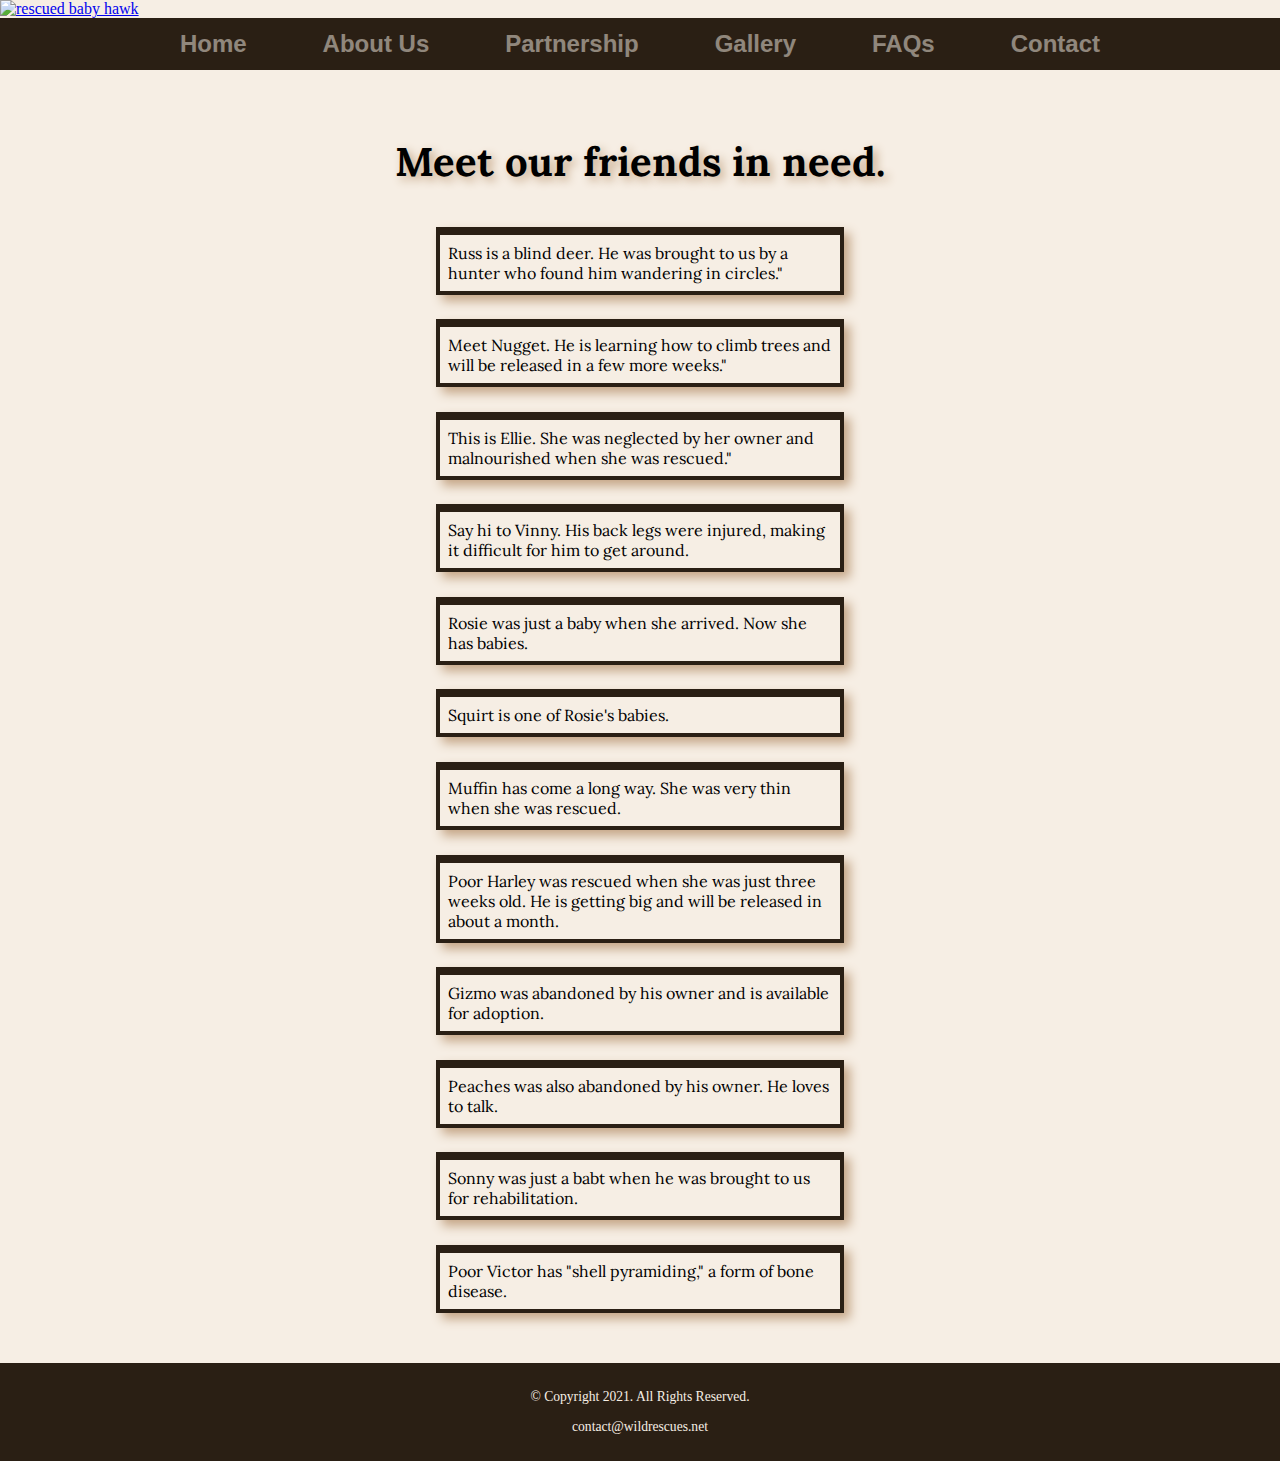
==== gallery.html @ 2ba4e26c "Followed Book Instructions" ====
<!DOCTYPE html>
<!-- 
	Student Name: Katie Lininger
	File Name: gallery.html
	Today's Date: September 4, 2024
 -->
<html lang="en">
<head>
	<title><span class="icon">&#128062;</span>Wild Rescues: Gallery</title>
	<meta charset="utf-8">
    <link rel="stylesheet" href="css/styles.css">
    <meta name="viewport" content="width=device-width, initial-scale=1.0">
    <link href="https://fonts.googleapis.com/css?family=Emblema+One%7cLora&display=swap" rel="stylesheet">
    <link rel="shortcut icon" href="images/favicon.ico">
    <link rel="icon" type="image/png" sizes="32x32" href="images/favicon-32.png">
    <link rel="apple-touch-icon" sizes="180x180" href="images/apple-touch-icon.png">
    <link rel="icon" sizes="192x192" href="images/android-chrome-192.png">
</head>
<body>

    <div id="wrapper">
    
        <header>
            <div class="tab-desk">
              <a href="index.html"><img src="images/baby-hawk.jpg" alt="rescued baby hawk"></a>
            </div>
            <div class="mobile">
                <h1>&#128062; Wild Rescues</h1>
                <h3>Rescue. Rehabilitate. Release.</h3>
            </div>
        </header>

        <nav>
            <ul>
                <li><a href="index.html">Home</a></li>  
                <li><a href="about.html">About Us</a></li> 
                <li><a href="partnership.html">Partnership</a></li> 
                <li><a href="gallery.html">Gallery</a></li> 
                <li><a href="faqs.html">FAQs</a></li> 
                <li><a href="contact.html">Contact</a></li>
            </ul>
        </nav>

        <!-- Use the main area to add the main content to the webpage -->
        <main>
            
                <aside class="grid">
                    <p>Meet our friends in need.</p>
                </aside>
            
            <figure><!-- Figure Element 1 -->
                <a href="images/blind-deer.jpg" alt="blind deer"></a>
                <figcaption class="pic-text">Russ is a blind deer. He was brought to us by a hunter who found him wandering in circles."</figcaption>
            </figure>
            
            <figure><!-- Figure Element 2 -->
                <a href="images/baby-squirrel.jpg" alt="baby squirrel on a tree"></a>
                <figcaption class="pic-text">Meet Nugget. He is learning how to climb trees and will be released in a few more weeks."</figcaption>
            </figure>
            
            <figure><!-- Figure Element 3 -->
                <a href="images/cow.jpg" alt="face of a cow"></a>
                <figcaption class="pic-text">This is Ellie. She was neglected by her owner and malnourished when she was rescued."</figcaption>
            </figure>
            
            <figure><!-- Figure Element 4 -->
                <a href="images/goat.jpg" alt="goat laying in the grass"></a>
                <figcaption class="pic-text">Say hi to Vinny. His back legs were injured, making it difficult for him to get around.</figcaption>
            </figure>
                
            <figure><!-- Figure Element 5 -->
                <a href="images/pig.jpg" alt="pig standing"></a>
                <figcaption class="pic-text">Rosie was just a baby when she arrived. Now she has babies.</figcaption>
            </figure>
            
            <figure><!-- Figure Element 6 -->
                <a href="images/baby-pig.jpg" alt="pig standing"></a>
                <figcaption class="pic-text">Squirt is one of Rosie's babies.</figcaption>
            </figure>
            
            <figure><!-- Figure Element 7 -->
                <a href="images/horse.jpg" alt="face of a horse"></a>
                <figcaption class="pic-text">Muffin has come a long way. She was very thin when she was rescued.</figcaption>
            </figure>
            
            <figure><!-- Figure Element 8 -->
                <a href="images/baby-hawk.jpg" alt="baby hawk"></a>
                <figcaption class="pic-text">Poor Harley was rescued when she was just three weeks old. He is getting big and will be released in about a month.</figcaption>
            </figure>
            
            <figure><!-- Figure Element 9 -->
                <a href="images/bearded-dragon.jpg" alt="bearded dragon"></a>
                <figcaption class="pic-text">Gizmo was abandoned by his owner and is available for adoption.</figcaption>
            </figure>
            
            <figure><!-- Figure Element 10 -->
                <a href="images/bird.jpg" alt="cockatoo"></a>
                <figcaption class="pic-text">Peaches was also abandoned by his owner. He loves to talk.</figcaption>
            </figure>
            
            <figure><!-- Figure Element 11 -->
                <a href="images/hedgehog.jpg" alt="hedgehog"></a>
                <figcaption class="pic-text">Sonny was just a babt when he was brought to us for rehabilitation.</figcaption>
            </figure>
            
            <figure><!-- Figure Element 12 -->
                <a href="images/tortoise-pyramid.jpg" alt="tortoise with shell pyramiding"></a>
                <figcaption class="pic-text">Poor Victor has "shell pyramiding," a form of bone disease.</figcaption>
            </figure>
        </main>

        <footer>
            <p>&copy; Copyright 2021. All Rights Reserved.</p>
            <p><a href="mailto:contact@wildrescues.net">contact@wildrescues.net</a></p>
        </footer>
        
    </div>
	
</body>
</html>
---- css/styles.css ----
/*
Author: Katie Lininger
Date: 06/04/2024
File Name: styles.css
*/

/* CSS Reset */
body, header, nav, main, footer, img, h1, h3, ul,  aside, figure, figcaption {
    margin: 0;
    padding: 0;
    border: 0;
}

/* Style rules for body and images */
body {
    background-color: #f6eee4;
}

img {
    max-width: 100%;
    display: block;
}

/* Style rules for mobile viewport */

/* Style rule show mobile class and hide tab-desk class */
.mobile {
    display: block;
}

.tab-desk {
    display: none;
}

/* Style rules for header area */
.mobile h1, .mobile h3 {
    padding: 2%;
    text-align: center;
}

.mobile h1 {
    font-family: 'Emblema One', cursive;
}

.mobile h3 {
    font-family: 'Lora', serif;
}

/* Style rules for navigation area */
nav {
    background-color: #2a1f14;
}

nav ul {
    list-style-type: none;
    text-align: center;
}

nav li {
    display: block;
    font-size: 1.5em;
    font-family: Geneva, Arial, sans-serif;
    font-weight: bold;
    border-top: 0.5px solid #f6eee4;
}

nav li a {
    display: block;
    color: #f6eee4;
    padding: 0.5em 2em;
    text-decoration: none;
}

/* Style rules for main content */
main {
    padding: 2%;
    font-family: 'Lora', serif;
}

main p {
    font-size: 1.25em;
}

main h3 {
    padding-top: 2%;
}

main ul {
    list-style-type: square;
}

.link {
    color: #4d3319;
    text-decoration: none;
    font-weight: bold;
    font-style: italic;
}

.action {
    font-size: 1.75em;
    font-weight: bold;
    text-align: center;
}

.round {
    border-radius: 6px;
}

aside {
    text-align: center;
    font-size: 1.5em;
    font-weight: bold;
    text-shadow: 4px 4px 10px #c5a687;
}

figure {
    border: 4px solid #2a1f14;
    box-shadow: 6px 6px 10px #c5a687;
    max-width: 400px;
    margin: 2% auto;
}

figcaption {
    padding: 2%;
    border-top: 4px solid #2a1f14;
}

#info ul {
    margin-left: 10%;
}

#contact {
    text-align: center;
}

.tel-link {
    background-color: #2a1f14;
    padding: 2%;
    width: 80%;
    margin: 0 auto;
}

.tel-link a {
    color: #f6eee4;
    text-decoration: none;
    font-weight: bold;
}

/* Style rules for footer content */
footer {
    text-align: center;
    font-size: 0.85em;
    background-color: #2a1f14;
    color: #f6eee4;
    padding: 1% 0;
}

footer a {
    color: #f6eee4;
    text-decoration: none;
}

/* Media Query for Tablet Viewport */
@media screen and (min-width: 620px), print {
 
    /* Tablet Viewport: Show tab-desk class, hide mobile class */
    .tab-desk {
        display: block;
    }

    .mobile {
        display: none;
    }
    
    /* Tablet Viewport: Style rules for nav area */
    nav li {
        border-top: none;
        display: inline-block;
        font-size: 1.25em;
    }
    
    nav li a {
        padding: 0.5em;
        opacity: 0.5;
    }
    
    .grid {
        grid-template-columns: auto auto;
        grid-gap: 10px;
    }
    
    aside {
        grid-column: 1 / span 2;
    }
    
}

/* Media Query for Desktop Viewport */
@media screen and (min-width: 1000px), print {
    
    /* Desktop Viewport: Style rules for nav area */
    nav li {
        font-size: 1.5em;
    }
    
    nav li a {
        padding: 0.5em 1.5em;
    }
    
    nav li a:hover {
        color: #2a1f14;
        background-color: #f6eee4;
    }
    
    /* Desktop Viewport: Style rules for main content */
    #info ul {
        margin-left: 5%;
    }
    .grid {
        grid-template-columns: auto auto auto;
        grid-gap: 30px;
    }
    
    aside {
        grid-column: 1 / span 3;
        font-size: 2em;
    }
    
}

/* Media Query for Large Desktop Viewports */
@media screen and (min-width: 1921px), print {
    
    body {
        background: linear-gradient(#f6eee4, #78593a);
    }
    
    #wrapper {
        width: 1920px;
        margin: 0 auto;
    }
        
    main {
        background-color: #f6eee4;
    }
    
    .grid {
        grid-template-columns: auto auto auto auto;
    }
    
    aside {
        grid-column: 1 / span 4;
        font-size: 3em;
    }
    
}

/* Media Query for Print */
@media print {
    
    body {
        background-color: #fff;
        color: #000;
    }
    
}
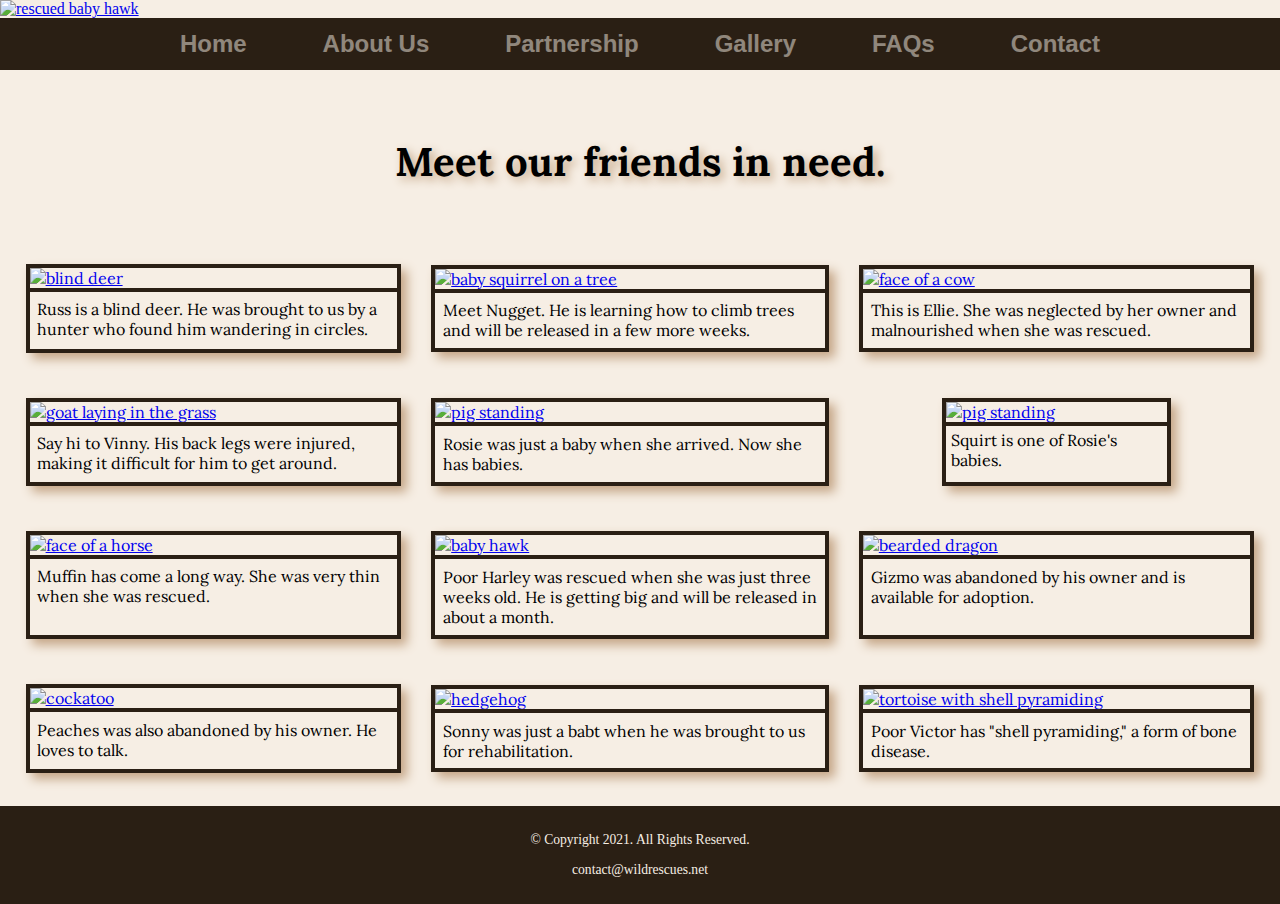
==== commit 748c80bf: "Followed Book Instructions" ====
--- a/gallery.html
+++ b/gallery.html
@@ -42,69 +42,69 @@
         </nav>
 
         <!-- Use the main area to add the main content to the webpage -->
-        <main>
+        <main class="grid">
             
-                <aside class="grid">
+                <aside>
                     <p>Meet our friends in need.</p>
                 </aside>
             
             <figure><!-- Figure Element 1 -->
-                <a href="images/blind-deer.jpg" alt="blind deer"></a>
-                <figcaption class="pic-text">Russ is a blind deer. He was brought to us by a hunter who found him wandering in circles."</figcaption>
+                <a href="images/blind-deer.jpg"> <img src="images/blind-deer.jpg" alt="blind deer"></a>
+                <figcaption class="pic-text">Russ is a blind deer. He was brought to us by a hunter who found him wandering in circles.</figcaption>
             </figure>
             
             <figure><!-- Figure Element 2 -->
-                <a href="images/baby-squirrel.jpg" alt="baby squirrel on a tree"></a>
-                <figcaption class="pic-text">Meet Nugget. He is learning how to climb trees and will be released in a few more weeks."</figcaption>
+                <a href="images/baby-squirrel.jpg"> <img src="images/baby-squirrel.jpg" alt="baby squirrel on a tree"></a>
+                <figcaption class="pic-text">Meet Nugget. He is learning how to climb trees and will be released in a few more weeks.</figcaption>
             </figure>
             
             <figure><!-- Figure Element 3 -->
-                <a href="images/cow.jpg" alt="face of a cow"></a>
-                <figcaption class="pic-text">This is Ellie. She was neglected by her owner and malnourished when she was rescued."</figcaption>
+                <a href="images/cow.jpg"> <img src="images/cow.jpg" alt="face of a cow"></a>
+                <figcaption class="pic-text">This is Ellie. She was neglected by her owner and malnourished when she was rescued.</figcaption>
             </figure>
             
             <figure><!-- Figure Element 4 -->
-                <a href="images/goat.jpg" alt="goat laying in the grass"></a>
+                <a href="images/goat.jpg"> <img src="images/goat.jpg" alt="goat laying in the grass"></a>
                 <figcaption class="pic-text">Say hi to Vinny. His back legs were injured, making it difficult for him to get around.</figcaption>
             </figure>
                 
             <figure><!-- Figure Element 5 -->
-                <a href="images/pig.jpg" alt="pig standing"></a>
+                <a href="images/pig.jpg"> <img src="images/pig.jpg" alt="pig standing"></a>
                 <figcaption class="pic-text">Rosie was just a baby when she arrived. Now she has babies.</figcaption>
             </figure>
             
             <figure><!-- Figure Element 6 -->
-                <a href="images/baby-pig.jpg" alt="pig standing"></a>
+                <a href="images/baby-pig.jpg"> <img src="images/baby-pig.jpg" alt="pig standing"></a>
                 <figcaption class="pic-text">Squirt is one of Rosie's babies.</figcaption>
             </figure>
             
             <figure><!-- Figure Element 7 -->
-                <a href="images/horse.jpg" alt="face of a horse"></a>
+                <a href="images/horse.jpg"> <img src="images/horse.jpg" alt="face of a horse"></a>
                 <figcaption class="pic-text">Muffin has come a long way. She was very thin when she was rescued.</figcaption>
             </figure>
             
             <figure><!-- Figure Element 8 -->
-                <a href="images/baby-hawk.jpg" alt="baby hawk"></a>
+                <a href="images/hawk.jpg"> <img src=" images/hawk.jpg" alt="baby hawk"></a>
                 <figcaption class="pic-text">Poor Harley was rescued when she was just three weeks old. He is getting big and will be released in about a month.</figcaption>
             </figure>
             
             <figure><!-- Figure Element 9 -->
-                <a href="images/bearded-dragon.jpg" alt="bearded dragon"></a>
+                <a href="images/bearded-dragon.jpg"> <img src="images/bearded-dragon.jpg" alt="bearded dragon"></a>
                 <figcaption class="pic-text">Gizmo was abandoned by his owner and is available for adoption.</figcaption>
             </figure>
             
             <figure><!-- Figure Element 10 -->
-                <a href="images/bird.jpg" alt="cockatoo"></a>
+                <a href="images/bird.jpg"> <img src="images/bird.jpg" alt="cockatoo"></a>
                 <figcaption class="pic-text">Peaches was also abandoned by his owner. He loves to talk.</figcaption>
             </figure>
             
             <figure><!-- Figure Element 11 -->
-                <a href="images/hedgehog.jpg" alt="hedgehog"></a>
+                <a href="images/hedgehog.jpg"> <img src="images/hedgehog.jpg" alt="hedgehog"></a>
                 <figcaption class="pic-text">Sonny was just a babt when he was brought to us for rehabilitation.</figcaption>
             </figure>
             
             <figure><!-- Figure Element 12 -->
-                <a href="images/tortoise-pyramid.jpg" alt="tortoise with shell pyramiding"></a>
+                <a href="images/tortoise-pyramid.jpg"> <img src="images/tortoise-pyramid.jpg" alt="tortoise with shell pyramiding"></a>
                 <figcaption class="pic-text">Poor Victor has "shell pyramiding," a form of bone disease.</figcaption>
             </figure>
         </main>
--- a/css/styles.css
+++ b/css/styles.css
@@ -5,7 +5,7 @@
 */
 
 /* CSS Reset */
-body, header, nav, main, footer, img, h1, h3, ul,  aside, figure, figcaption {
+body, header, nav, main, footer, img, h1, h3, ul, aside, figure, figcaption {
     margin: 0;
     padding: 0;
     border: 0;
@@ -185,11 +185,13 @@
     }
     
     .grid {
+        display: grid;
         grid-template-columns: auto auto;
         grid-gap: 10px;
     }
     
     aside {
+        display: grid;
         grid-column: 1 / span 2;
     }
     
@@ -217,11 +219,13 @@
         margin-left: 5%;
     }
     .grid {
+        display: grid;
         grid-template-columns: auto auto auto;
         grid-gap: 30px;
     }
     
     aside {
+        display: grid;
         grid-column: 1 / span 3;
         font-size: 2em;
     }
@@ -245,10 +249,13 @@
     }
     
     .grid {
+        display: grid;
         grid-template-columns: auto auto auto auto;
+        grid-gap: 0px;
     }
     
     aside {
+        display: grid;
         grid-column: 1 / span 4;
         font-size: 3em;
     }
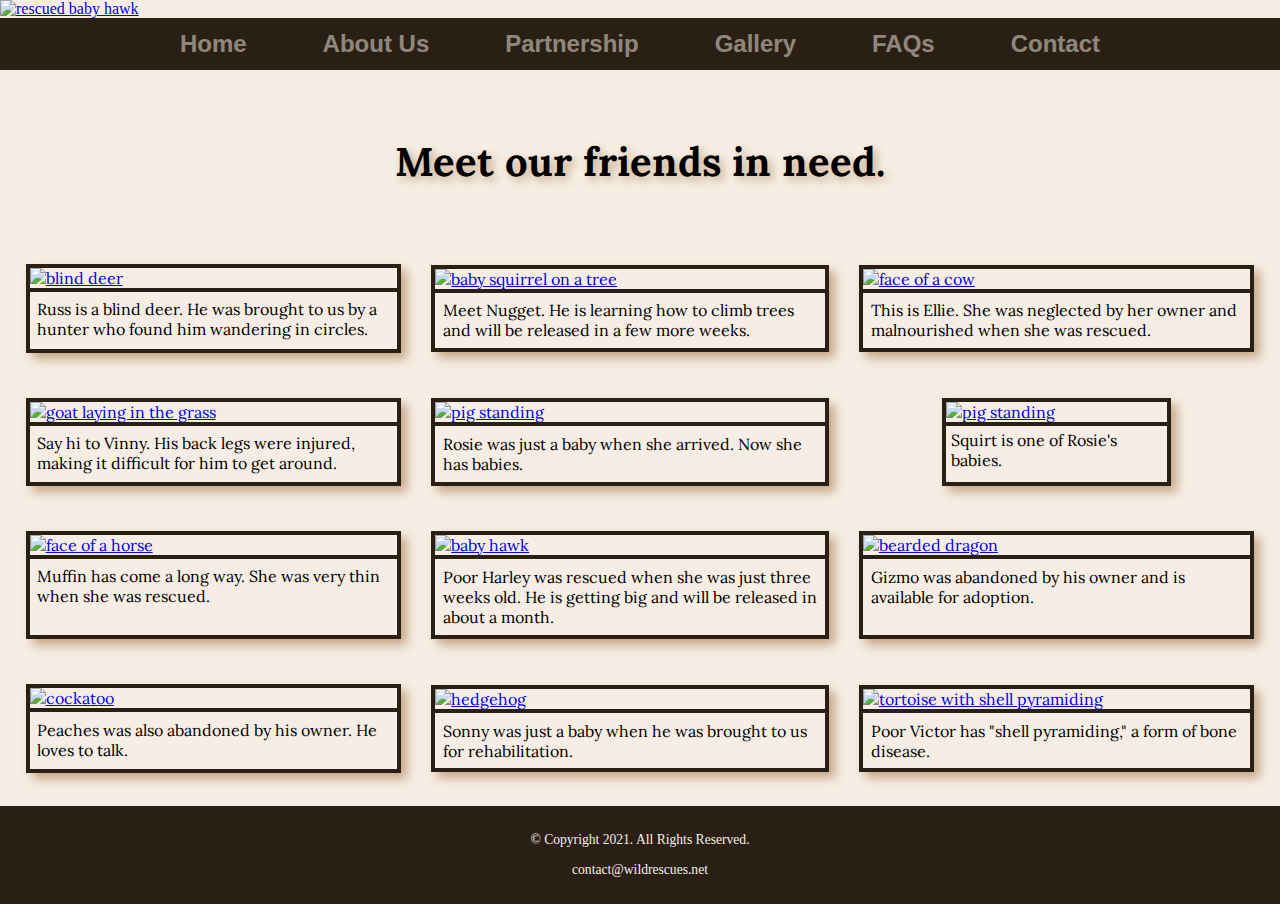
==== commit 06301806: "Fixed images" ====
--- a/gallery.html
+++ b/gallery.html
@@ -100,7 +100,7 @@
             
             <figure><!-- Figure Element 11 -->
                 <a href="images/hedgehog.jpg"> <img src="images/hedgehog.jpg" alt="hedgehog"></a>
-                <figcaption class="pic-text">Sonny was just a babt when he was brought to us for rehabilitation.</figcaption>
+                <figcaption class="pic-text">Sonny was just a baby when he was brought to us for rehabilitation.</figcaption>
             </figure>
             
             <figure><!-- Figure Element 12 -->
